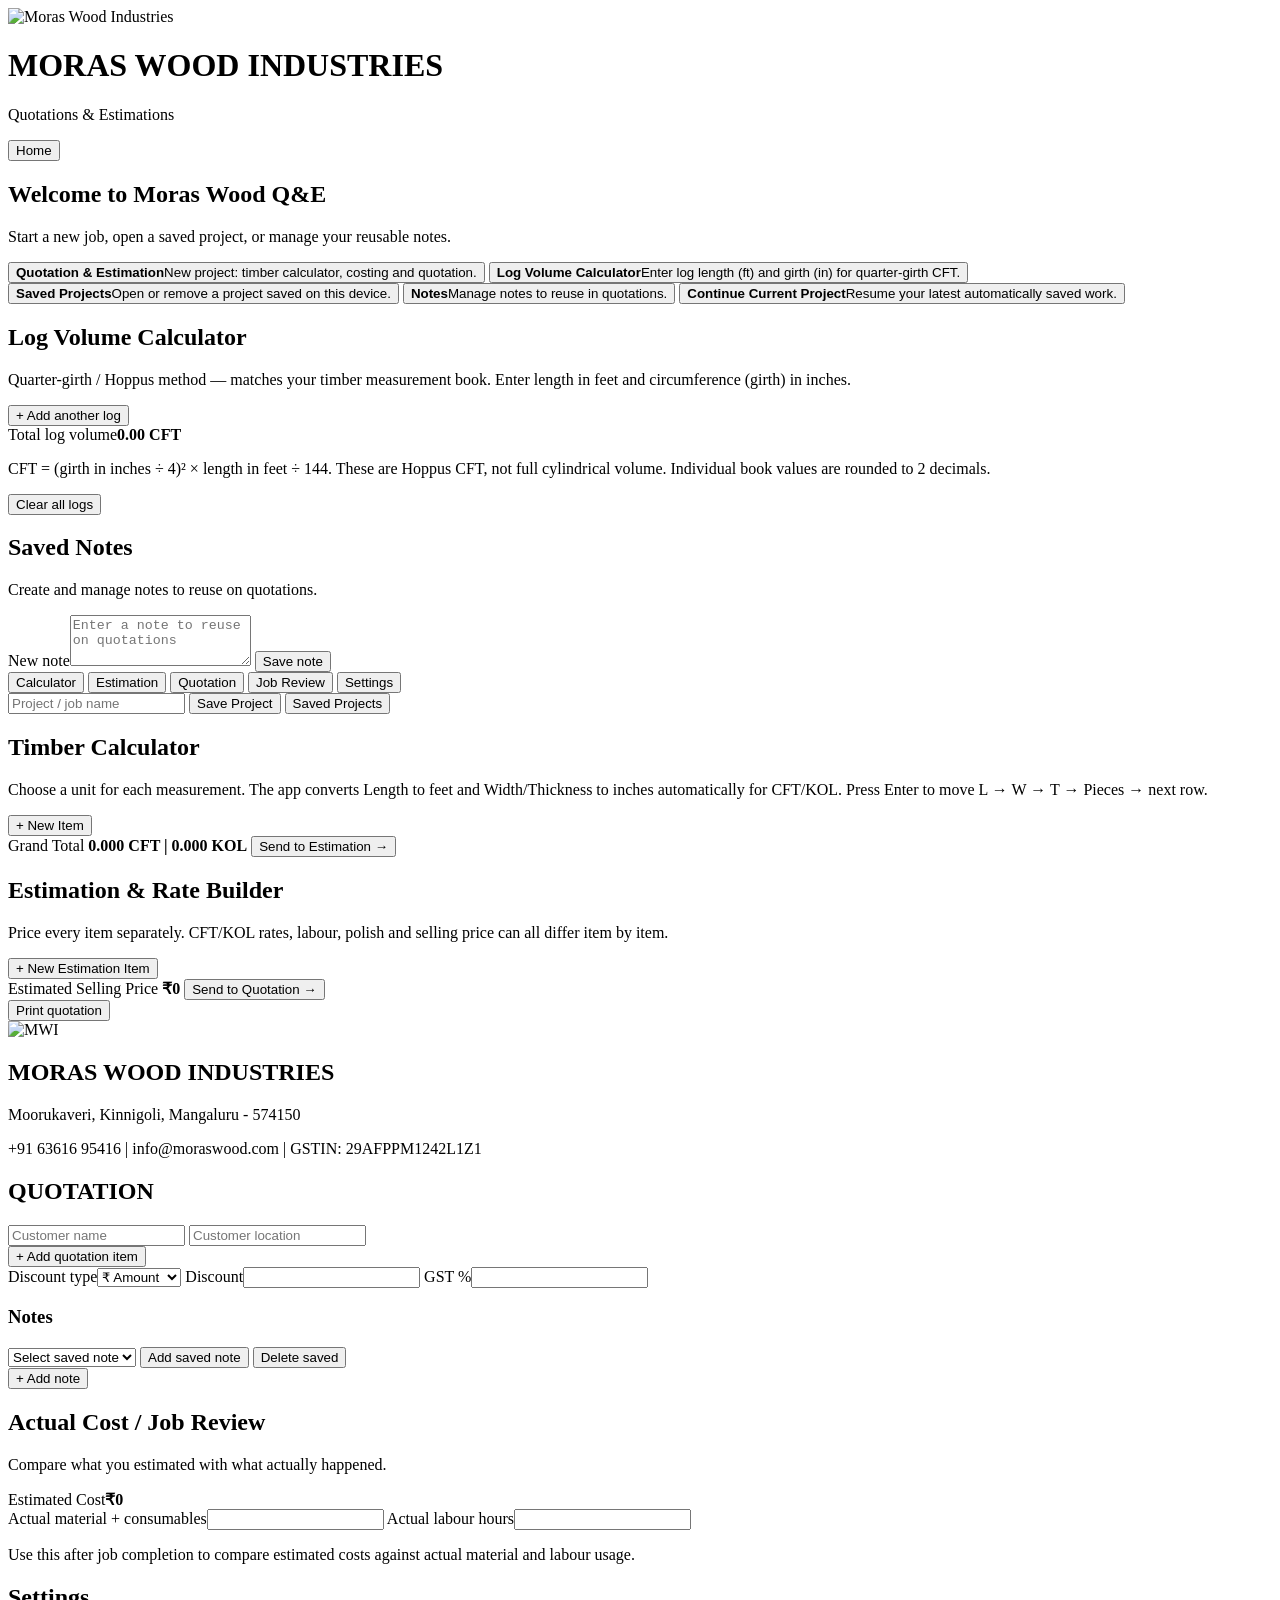
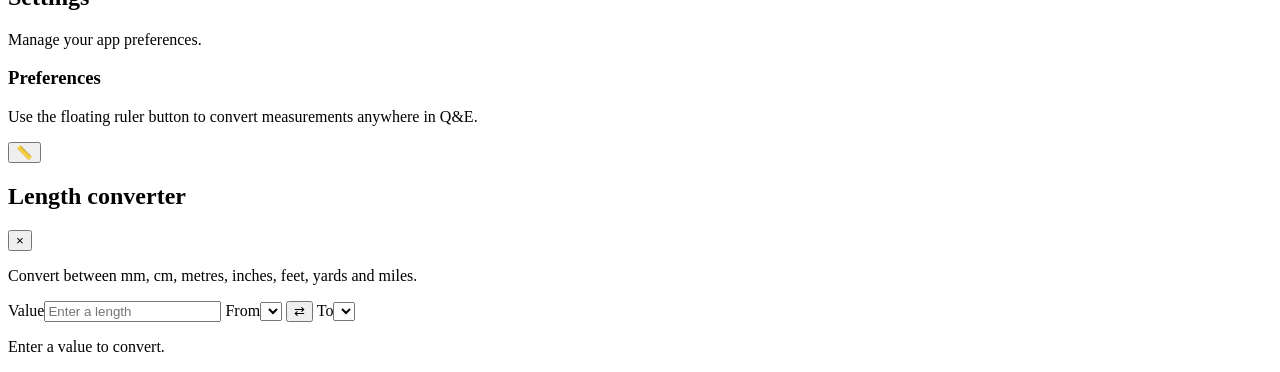
==== app/src/main/assets/index.html @ 9ecc1ff9 "Add log calculator as separate Q&E home mode" ====
<!doctype html>
<html lang="en">
<head>
  <meta charset="UTF-8" />
  <meta name="viewport" content="width=device-width, initial-scale=1.0" />
  <meta name="theme-color" content="#2f2118" />
  <title>Moras Wood - Quotations & Estimations</title>
  <link rel="manifest" href="/manifest.webmanifest" />
  <link rel="icon" href="/mwi-logo.png" />
  <link rel="stylesheet" href="/styles.css?v=10" />
</head>
<body>
  <header class="topbar no-print">
    <div class="container brand-row">
      <img src="/mwi-logo.png" alt="Moras Wood Industries" class="brand-logo" />
      <div>
        <h1>MORAS WOOD INDUSTRIES</h1>
        <p>Quotations & Estimations</p>
      </div>
      <button id="goHome" class="secondary home-button hidden" type="button">Home</button>
    </div>
  </header>

  <main id="homeView" class="container home-view">
    <div class="page-heading">
      <h2>Welcome to Moras Wood Q&amp;E</h2>
      <p>Start a new job, open a saved project, or manage your reusable notes.</p>
    </div>
    <div class="home-actions">
      <button id="newProjectHome" class="home-action primary" type="button"><strong>Quotation &amp; Estimation</strong><span>New project: timber calculator, costing and quotation.</span></button>
      <button id="logVolumeHome" class="home-action secondary" type="button"><strong>Log Volume Calculator</strong><span>Enter log length (ft) and girth (in) for quarter-girth CFT.</span></button>
      <button id="savedProjectsHome" class="home-action secondary" type="button"><strong>Saved Projects</strong><span>Open or remove a project saved on this device.</span></button>
      <button id="notesHome" class="home-action secondary" type="button"><strong>Notes</strong><span>Manage notes to reuse in quotations.</span></button>
      <button id="continueProjectHome" class="home-action secondary hidden" type="button"><strong>Continue Current Project</strong><span>Resume your latest automatically saved work.</span></button>
    </div>
    <div id="savedProjectsPanel" class="saved-panel hidden"></div>
  </main>

  <main id="logVolumeView" class="container log-volume-view hidden">
    <div class="page-heading"><h2>Log Volume Calculator</h2><p>Quarter-girth / Hoppus method — matches your timber measurement book. Enter length in feet and circumference (girth) in inches.</p></div>
    <div class="card log-card">
      <div id="logVolumeRows"></div>
      <button id="addLogRow" class="secondary" type="button">+ Add another log</button>
      <div class="log-grand"><span>Total log volume</span><strong id="logVolumeTotal">0.00 CFT</strong></div>
      <p class="muted log-hint">CFT = (girth in inches ÷ 4)² × length in feet ÷ 144. These are Hoppus CFT, not full cylindrical volume. Individual book values are rounded to 2 decimals.</p>
      <button id="clearLogRows" class="secondary" type="button">Clear all logs</button>
    </div>
  </main>

  <main id="notesView" class="container notes-view hidden">
    <div class="page-heading">
      <h2>Saved Notes</h2>
      <p>Create and manage notes to reuse on quotations.</p>
    </div>
    <div class="card notes-manager">
      <label class="field">New note<textarea id="newSavedNote" class="input" rows="3" placeholder="Enter a note to reuse on quotations"></textarea></label>
      <button id="createSavedNote" class="primary" type="button">Save note</button>
      <span id="notesManagerStatus" class="status" role="status" aria-live="polite"></span>
      <div id="savedNotesList" class="saved-notes-list"></div>
    </div>
  </main>

  <div id="workspaceView" class="workspace-view hidden">
  <nav class="tabs no-print" aria-label="Main navigation">
    <div class="container tab-row">
      <button class="tab active" data-tab="calculator">Calculator</button>
      <button class="tab" data-tab="estimation">Estimation</button>
      <button class="tab" data-tab="quotation">Quotation</button>
      <button class="tab" data-tab="review">Job Review</button>
      <button class="tab" data-tab="settings">Settings</button>
    </div>
  </nav>

  <section class="project-toolbar no-print">
    <div class="container project-row">
      <input id="projectName" class="input project-name" placeholder="Project / job name" />
      <button id="saveProject" class="primary">Save Project</button>
      <button id="showProjects" class="secondary">Saved Projects</button>
      <span id="projectStatus" class="status"></span>
    </div>
  </section>

  <main class="container main-content">
    <section id="calculator" class="panel active-panel">
      <div class="page-heading">
        <h2>Timber Calculator</h2>
        <p>Choose a unit for each measurement. The app converts Length to feet and Width/Thickness to inches automatically for CFT/KOL. Press Enter to move L → W → T → Pieces → next row.</p>
      </div>
      <div id="calculatorItems"></div>
      <button id="newCalcItem" class="secondary">+ New Item</button>
      <div class="grand-bar">
        <span>Grand Total</span>
        <strong id="calcGrand">0.000 CFT | 0.000 KOL</strong>
        <button id="sendToEstimation" class="primary">Send to Estimation →</button>
      </div>
    </section>

    <section id="estimation" class="panel">
      <div class="page-heading">
        <h2>Estimation & Rate Builder</h2>
        <p>Price every item separately. CFT/KOL rates, labour, polish and selling price can all differ item by item.</p>
      </div>
      <div id="estimationItems"></div>
      <button id="newEstimateItem" class="secondary">+ New Estimation Item</button>
      <div class="grand-bar">
        <span>Estimated Selling Price</span>
        <strong id="estimateGrand">₹0</strong>
        <button id="sendToQuotation" class="primary">Send to Quotation →</button>
      </div>
    </section>

    <section id="quotation" class="panel">
      <div class="quote-actions no-print">
        <button id="printQuotation" class="primary">Print quotation</button>
      </div>
      <div class="quotation-editor paper screen-quotation">
        <div class="quote-editor-head">
          <img src="/mwi-logo.png" alt="MWI" />
          <div><h2>MORAS WOOD INDUSTRIES</h2><p>Moorukaveri, Kinnigoli, Mangaluru - 574150</p><p>+91 63616 95416 | info@moraswood.com | GSTIN: 29AFPPM1242L1Z1</p></div>
        </div>
        <div class="quote-title-line"><h2>QUOTATION</h2><span id="quoteDateScreen"></span></div>
        <div class="customer-grid">
          <input id="customerName" class="input" placeholder="Customer name" />
          <input id="customerLocation" class="input" placeholder="Customer location" />
        </div>
        <div id="quotationItems" class="quote-items"></div>
        <button id="addQuoteItem" class="secondary no-print">+ Add quotation item</button>

        <div class="quote-controls no-print">
          <label>Discount type<select id="discountType" class="input"><option value="amount">₹ Amount</option><option value="percent">Percent %</option></select></label>
          <label>Discount<input id="discountValue" type="number" min="0" step="any" class="input" /></label>
          <label>GST %<input id="gstPercent" type="number" min="0" step="any" class="input" /></label>
        </div>
        <div id="quoteTotalsScreen" class="totals-box"></div>

        <section class="notes-editor">
          <h3>Notes</h3>
          <div class="saved-notes-tools no-print">
            <select id="savedNoteSelect" class="input"><option value="">Select saved note</option></select>
            <button id="addSavedNote" class="secondary">Add saved note</button>
            <button id="deleteSavedNote" class="secondary">Delete saved</button>
          </div>
          <div id="notesList"></div>
          <div class="note-footer-actions no-print"><button id="addNote" class="secondary">+ Add note</button><span id="noteStatus" class="status"></span></div>
        </section>
      </div>

      <section id="printSheet" class="print-sheet" aria-label="Printable quotation"></section>
    </section>

    <section id="review" class="panel">
      <div class="page-heading"><h2>Actual Cost / Job Review</h2><p>Compare what you estimated with what actually happened.</p></div>
      <div class="card">
        <div class="review-grid">
          <div class="metric"><span>Estimated Cost</span><strong id="reviewEstimated">₹0</strong></div>
          <label>Actual material + consumables<input id="actualMaterials" type="number" min="0" step="any" class="input" /></label>
          <label>Actual labour hours<input id="actualLabourHours" type="number" min="0" step="any" class="input" /></label>
        </div>
        <p class="muted">Use this after job completion to compare estimated costs against actual material and labour usage.</p>
      </div>
    </section>

    <section id="settings" class="panel">
      <div class="page-heading">
        <h2>Settings</h2>
        <p>Manage your app preferences.</p>
      </div>
      <section class="card settings-card">
        <h3>Preferences</h3>
        <p class="muted">Use the floating ruler button to convert measurements anywhere in Q&E.</p>
      </section>
    </section>
  </main>
  </div>

  <button id="floatingConverterButton" class="floating-converter-button no-print" type="button" aria-label="Open length converter" aria-controls="floatingConverterPanel" aria-expanded="false" title="Convert measurements">📏</button>
  <div id="floatingConverterPanel" class="floating-converter-overlay no-print hidden" role="presentation">
    <div class="floating-converter-dialog" role="dialog" aria-modal="true" aria-labelledby="floatingConverterTitle">
      <div class="floating-converter-title"><h2 id="floatingConverterTitle">Length converter</h2><button id="closeFloatingConverter" type="button" class="secondary" aria-label="Close converter">×</button></div>
      <p class="muted">Convert between mm, cm, metres, inches, feet, yards and miles.</p>
      <section class="card settings-card floating-converter-card">
        
        
        <div class="converter-grid">
          <label class="field">Value<input id="lengthValue" class="input" type="number" step="any" inputmode="decimal" placeholder="Enter a length"></label>
          <label class="field">From<select id="lengthFrom" class="input"></select></label>
          <button id="swapLengthUnits" class="secondary swap-units" type="button" aria-label="Swap units">⇄</button>
          <label class="field">To<select id="lengthTo" class="input"></select></label>
        </div>
        <p id="lengthResult" class="length-result" aria-live="polite">Enter a value to convert.</p>
      </section>

    </div>
  </div>
  <datalist id="unitOptions">
    <option value="Set"></option><option value="Piece"></option><option value="Nos"></option><option value="Lumpsum"></option><option value="Sq.ft"></option><option value="Rft"></option><option value="Job"></option>
  </datalist>

  <script src="/app.js?v=10" defer></script>
  <script src="/log-volume.js?v=1" defer></script>
</body>
</html>
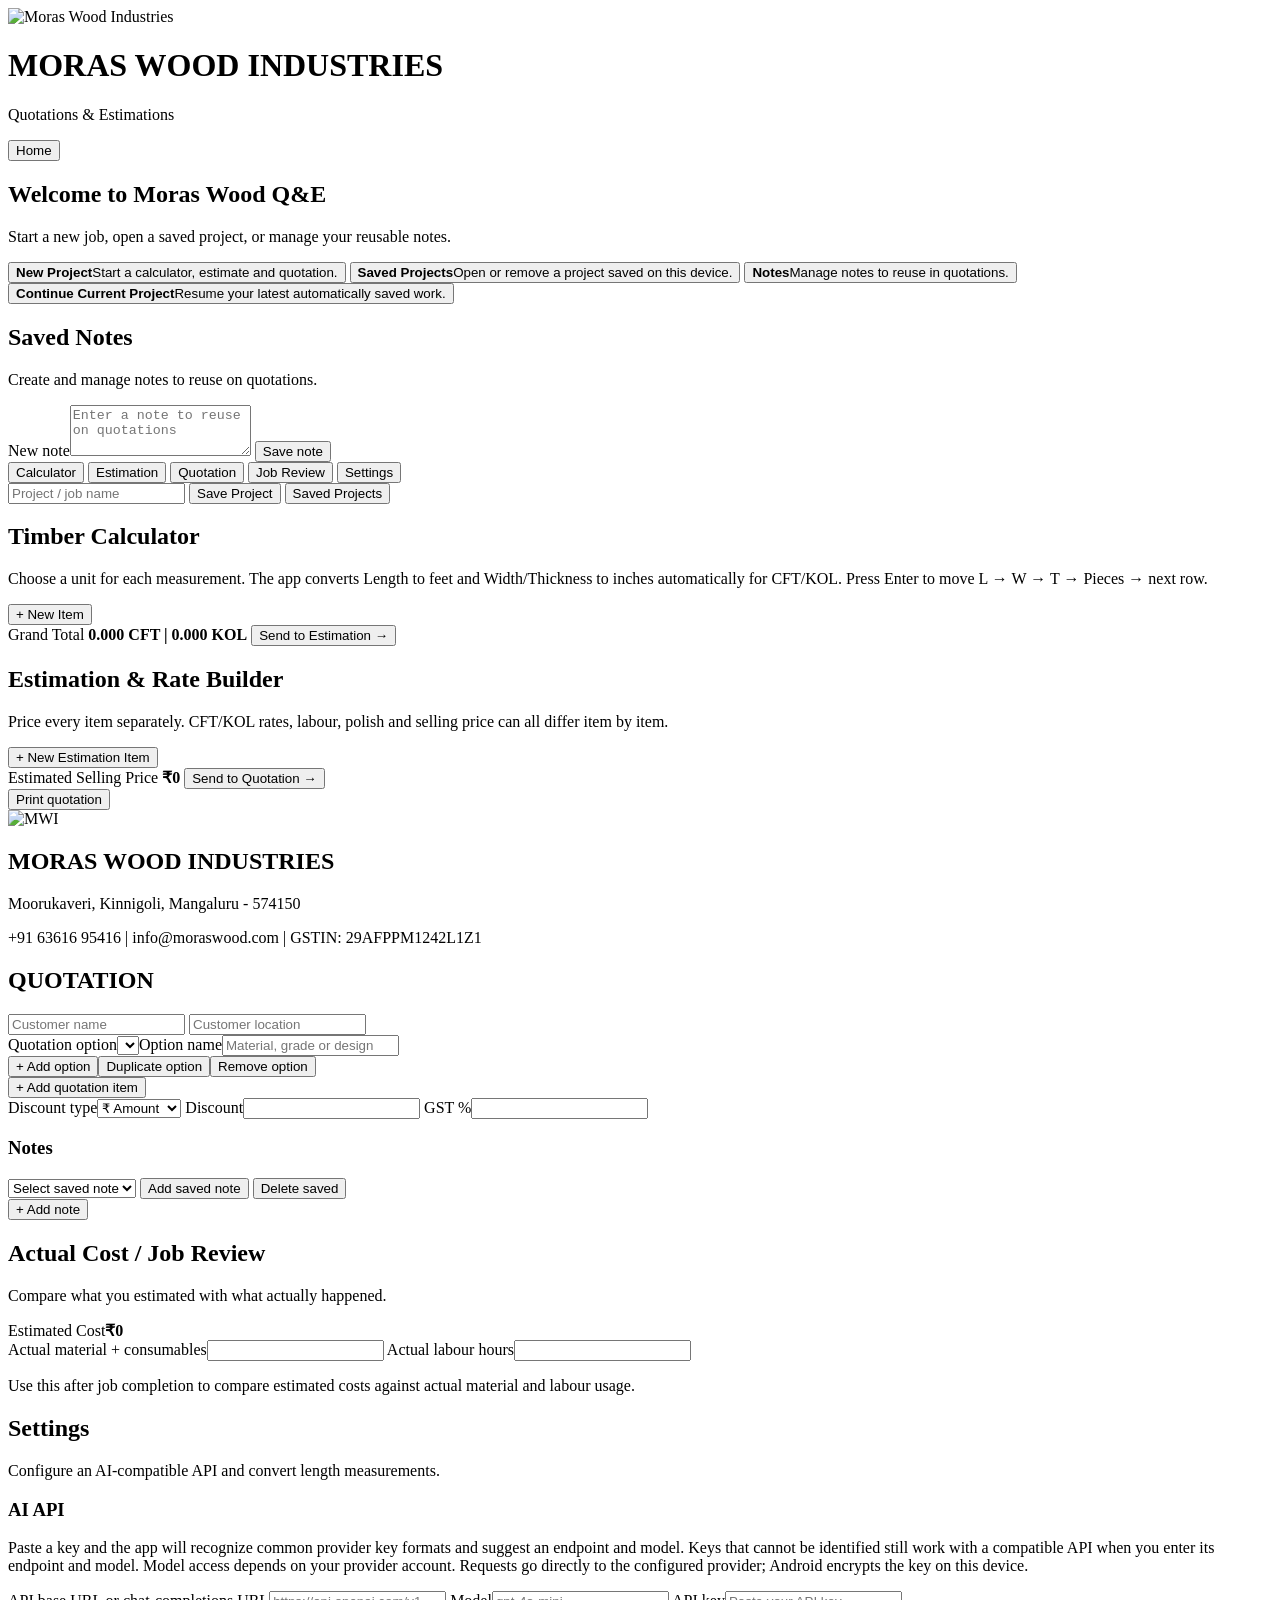
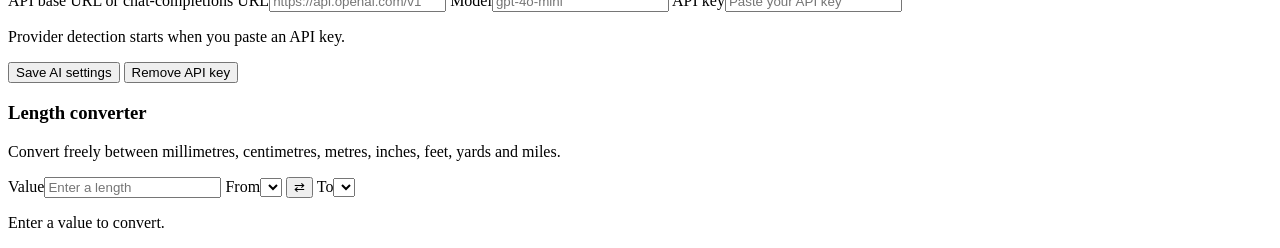
==== commit eb19dbaa: "Add per-row timber pricing, quotation options, and immutable revisions" ====
--- a/app/src/main/assets/index.html
+++ b/app/src/main/assets/index.html
@@ -27,24 +27,12 @@
       <p>Start a new job, open a saved project, or manage your reusable notes.</p>
     </div>
     <div class="home-actions">
-      <button id="newProjectHome" class="home-action primary" type="button"><strong>Quotation &amp; Estimation</strong><span>New project: timber calculator, costing and quotation.</span></button>
-      <button id="logVolumeHome" class="home-action secondary" type="button"><strong>Log Volume Calculator</strong><span>Enter log length (ft) and girth (in) for quarter-girth CFT.</span></button>
+      <button id="newProjectHome" class="home-action primary" type="button"><strong>New Project</strong><span>Start a calculator, estimate and quotation.</span></button>
       <button id="savedProjectsHome" class="home-action secondary" type="button"><strong>Saved Projects</strong><span>Open or remove a project saved on this device.</span></button>
       <button id="notesHome" class="home-action secondary" type="button"><strong>Notes</strong><span>Manage notes to reuse in quotations.</span></button>
       <button id="continueProjectHome" class="home-action secondary hidden" type="button"><strong>Continue Current Project</strong><span>Resume your latest automatically saved work.</span></button>
     </div>
     <div id="savedProjectsPanel" class="saved-panel hidden"></div>
-  </main>
-
-  <main id="logVolumeView" class="container log-volume-view hidden">
-    <div class="page-heading"><h2>Log Volume Calculator</h2><p>Quarter-girth / Hoppus method — matches your timber measurement book. Enter length in feet and circumference (girth) in inches.</p></div>
-    <div class="card log-card">
-      <div id="logVolumeRows"></div>
-      <button id="addLogRow" class="secondary" type="button">+ Add another log</button>
-      <div class="log-grand"><span>Total log volume</span><strong id="logVolumeTotal">0.00 CFT</strong></div>
-      <p class="muted log-hint">CFT = (girth in inches ÷ 4)² × length in feet ÷ 144. These are Hoppus CFT, not full cylindrical volume. Individual book values are rounded to 2 decimals.</p>
-      <button id="clearLogRows" class="secondary" type="button">Clear all logs</button>
-    </div>
   </main>
 
   <main id="notesView" class="container notes-view hidden">
@@ -123,7 +111,7 @@
           <input id="customerName" class="input" placeholder="Customer name" />
           <input id="customerLocation" class="input" placeholder="Customer location" />
         </div>
-        <div id="quotationItems" class="quote-items"></div>
+        <div class="quote-option-editor no-print"><label class="field">Quotation option<select class="input" id="quoteOptionsSelect"></select></label><label class="field">Option name<input class="input" id="quoteOptionName" placeholder="Material, grade or design"></label><div class="quote-option-buttons"><button class="secondary" id="addQuoteOption" type="button">+ Add option</button><button class="secondary" id="duplicateQuoteOption" type="button">Duplicate option</button><button class="danger" id="removeQuoteOption" type="button">Remove option</button></div></div><div id="quotationItems" class="quote-items"></div>
         <button id="addQuoteItem" class="secondary no-print">+ Add quotation item</button>
 
         <div class="quote-controls no-print">
@@ -163,24 +151,24 @@
     <section id="settings" class="panel">
       <div class="page-heading">
         <h2>Settings</h2>
-        <p>Manage your app preferences.</p>
+        <p>Configure an AI-compatible API and convert length measurements.</p>
       </div>
       <section class="card settings-card">
-        <h3>Preferences</h3>
-        <p class="muted">Use the floating ruler button to convert measurements anywhere in Q&E.</p>
+        <h3>AI API</h3>
+        <p class="muted">Paste a key and the app will recognize common provider key formats and suggest an endpoint and model. Keys that cannot be identified still work with a compatible API when you enter its endpoint and model. Model access depends on your provider account. Requests go directly to the configured provider; Android encrypts the key on this device.</p>
+        <label class="field">API base URL or chat-completions URL<input id="aiEndpoint" class="input" type="url" inputmode="url" placeholder="https://api.openai.com/v1" autocomplete="url"></label>
+        <label class="field">Model<input id="aiModel" class="input" placeholder="gpt-4o-mini"></label>
+        <label class="field">API key<input id="aiApiKey" class="input" type="password" autocomplete="off" placeholder="Paste your API key"></label>
+        <p id="aiDetectionStatus" class="muted" aria-live="polite">Provider detection starts when you paste an API key.</p>
+        <div class="settings-actions">
+          <button id="saveAiSettings" class="primary" type="button">Save AI settings</button>
+          <button id="removeAiKey" class="secondary" type="button">Remove API key</button>
+          <span id="aiSettingsStatus" class="status" role="status" aria-live="polite"></span>
+        </div>
       </section>
-    </section>
-  </main>
-  </div>
-
-  <button id="floatingConverterButton" class="floating-converter-button no-print" type="button" aria-label="Open length converter" aria-controls="floatingConverterPanel" aria-expanded="false" title="Convert measurements">📏</button>
-  <div id="floatingConverterPanel" class="floating-converter-overlay no-print hidden" role="presentation">
-    <div class="floating-converter-dialog" role="dialog" aria-modal="true" aria-labelledby="floatingConverterTitle">
-      <div class="floating-converter-title"><h2 id="floatingConverterTitle">Length converter</h2><button id="closeFloatingConverter" type="button" class="secondary" aria-label="Close converter">×</button></div>
-      <p class="muted">Convert between mm, cm, metres, inches, feet, yards and miles.</p>
-      <section class="card settings-card floating-converter-card">
-        
-        
+      <section class="card settings-card">
+        <h3>Length converter</h3>
+        <p class="muted">Convert freely between millimetres, centimetres, metres, inches, feet, yards and miles.</p>
         <div class="converter-grid">
           <label class="field">Value<input id="lengthValue" class="input" type="number" step="any" inputmode="decimal" placeholder="Enter a length"></label>
           <label class="field">From<select id="lengthFrom" class="input"></select></label>
@@ -189,14 +177,14 @@
         </div>
         <p id="lengthResult" class="length-result" aria-live="polite">Enter a value to convert.</p>
       </section>
+    </section>
+  </main>
+  </div>
 
-    </div>
-  </div>
   <datalist id="unitOptions">
     <option value="Set"></option><option value="Piece"></option><option value="Nos"></option><option value="Lumpsum"></option><option value="Sq.ft"></option><option value="Rft"></option><option value="Job"></option>
   </datalist>
 
   <script src="/app.js?v=10" defer></script>
-  <script src="/log-volume.js?v=1" defer></script>
 </body>
 </html>
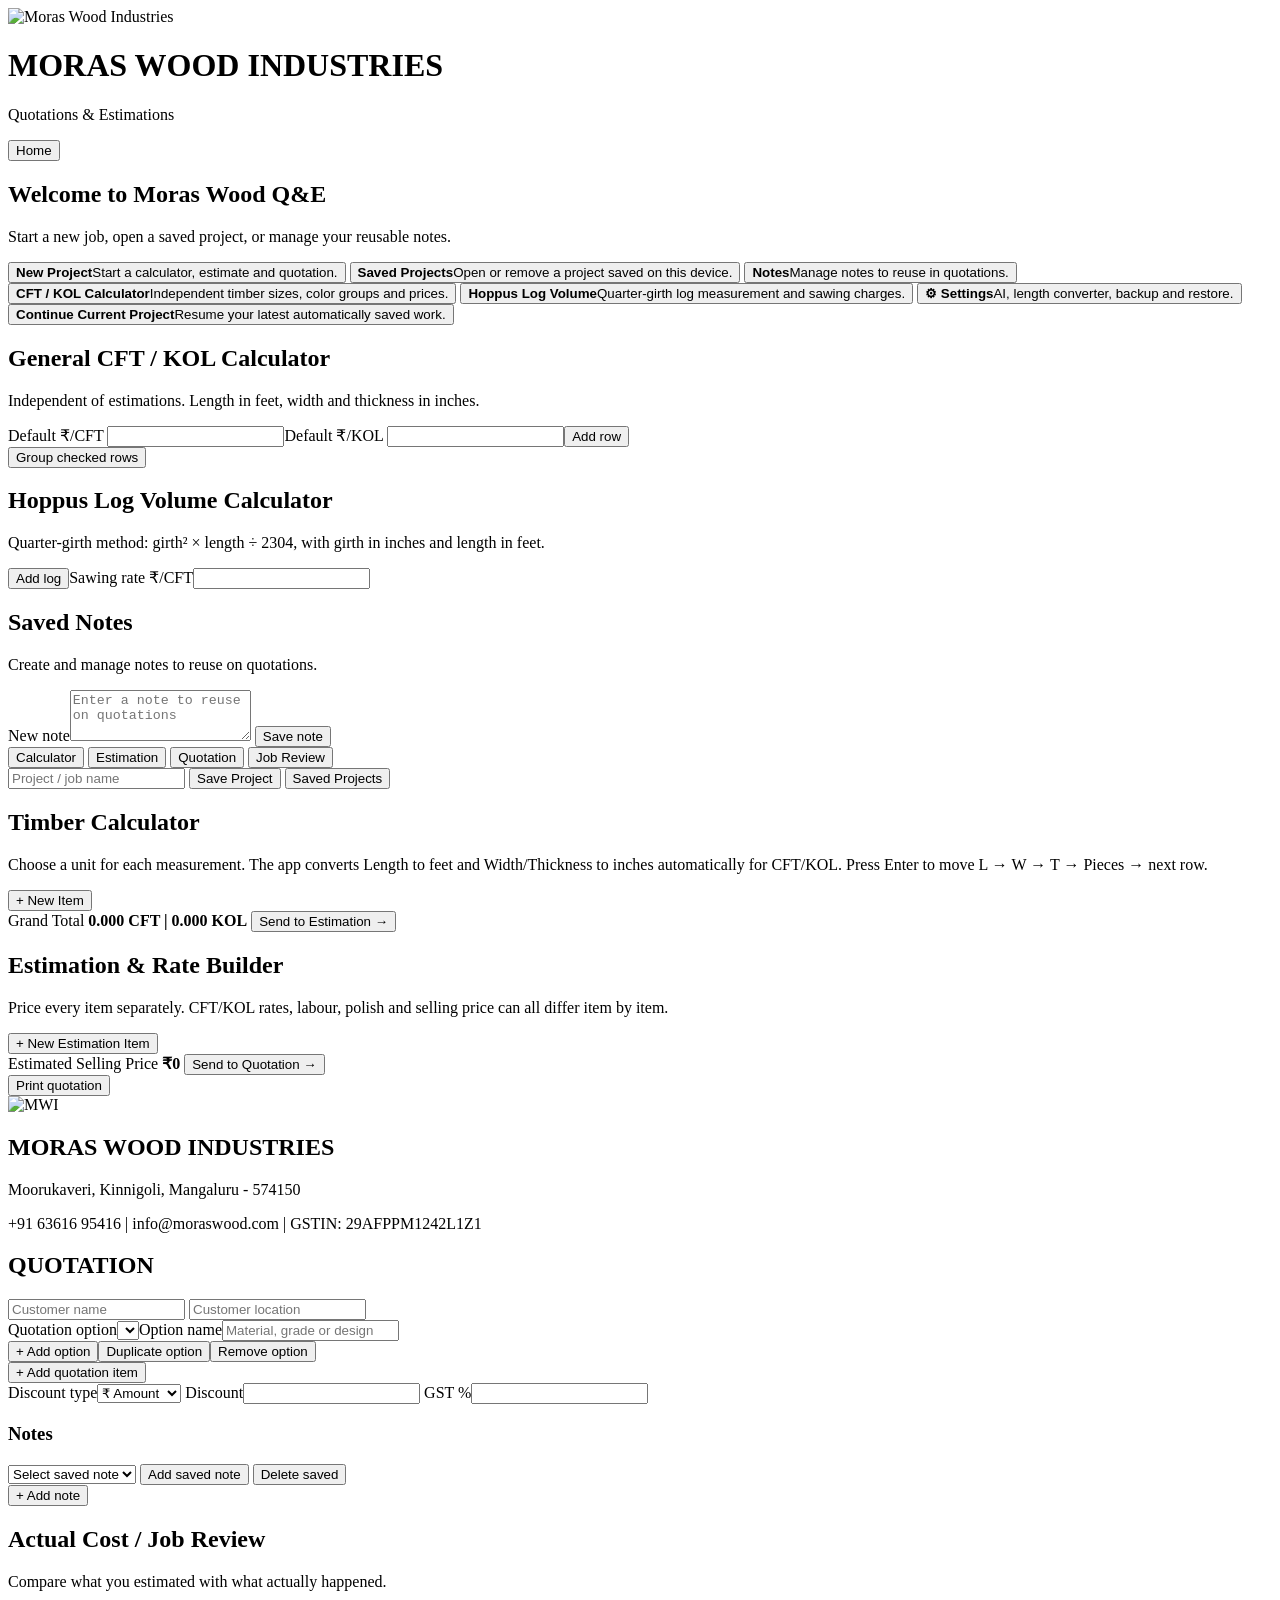
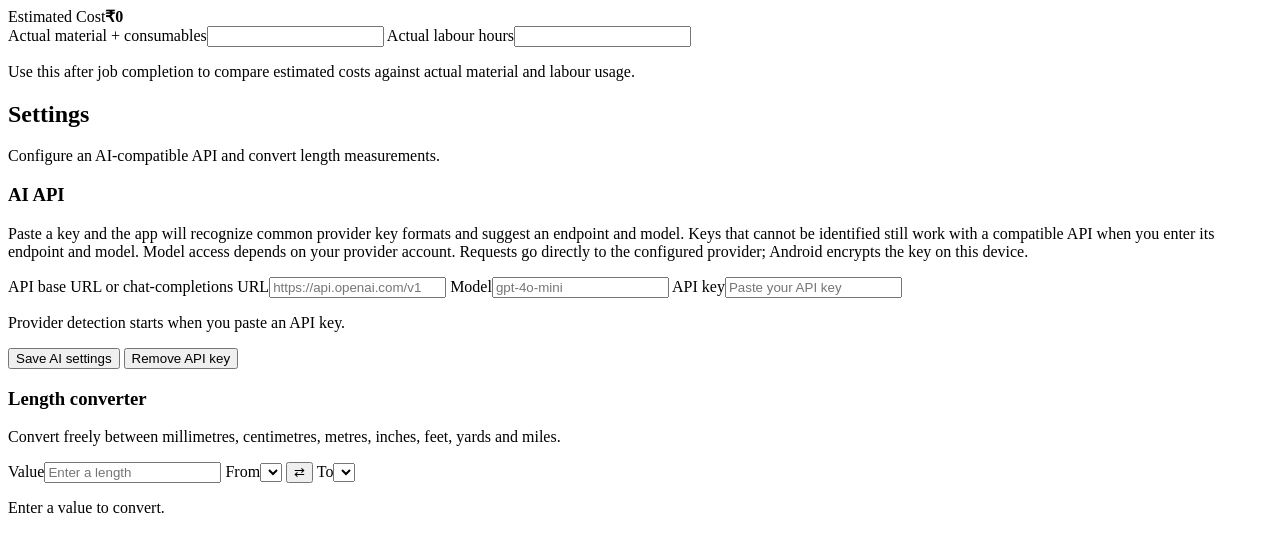
==== commit 491ecb3b: "Add independent home navigation to quick timber and Hoppus log calculators" ====
--- a/app/src/main/assets/index.html
+++ b/app/src/main/assets/index.html
@@ -30,11 +30,16 @@
       <button id="newProjectHome" class="home-action primary" type="button"><strong>New Project</strong><span>Start a calculator, estimate and quotation.</span></button>
       <button id="savedProjectsHome" class="home-action secondary" type="button"><strong>Saved Projects</strong><span>Open or remove a project saved on this device.</span></button>
       <button id="notesHome" class="home-action secondary" type="button"><strong>Notes</strong><span>Manage notes to reuse in quotations.</span></button>
+      <button id="quickCalcHome" class="home-action secondary" type="button"><strong>CFT / KOL Calculator</strong><span>Independent timber sizes, color groups and prices.</span></button>
+      <button id="hoppusHome" class="home-action secondary" type="button"><strong>Hoppus Log Volume</strong><span>Quarter-girth log measurement and sawing charges.</span></button>
+      <button id="settingsHome" class="home-action secondary" type="button"><strong>⚙ Settings</strong><span>AI, length converter, backup and restore.</span></button>
       <button id="continueProjectHome" class="home-action secondary hidden" type="button"><strong>Continue Current Project</strong><span>Resume your latest automatically saved work.</span></button>
     </div>
     <div id="savedProjectsPanel" class="saved-panel hidden"></div>
   </main>
 
+  <main id="quickView" class="container notes-view hidden"><h2>General CFT / KOL Calculator</h2><p>Independent of estimations. Length in feet, width and thickness in inches.</p><div class="card"><div class="project-row"><label>Default ₹/CFT <input class="input" id="quickCftRate" type="number" min="0"></label><label>Default ₹/KOL <input class="input" id="quickKolRate" type="number" min="0"></label><button id="quickAdd" class="secondary">Add row</button></div><div id="quickRows"></div><div id="quickGroups"></div><button id="quickMakeGroup" class="secondary">Group checked rows</button><p id="quickTotal"></p></div></main>
+  <main id="hoppusView" class="container notes-view hidden"><h2>Hoppus Log Volume Calculator</h2><p>Quarter-girth method: girth² × length ÷ 2304, with girth in inches and length in feet.</p><div class="card"><div id="hoppusRows"></div><button id="hoppusAdd" class="secondary">Add log</button><label class="field">Sawing rate ₹/CFT<input class="input" id="hoppusSawRate" type="number" min="0" step="any"></label><p id="hoppusTotal"></p></div></main>
   <main id="notesView" class="container notes-view hidden">
     <div class="page-heading">
       <h2>Saved Notes</h2>
@@ -48,6 +53,7 @@
     </div>
   </main>
 
+  <div id="settingsView" class="workspace-view hidden"></div>
   <div id="workspaceView" class="workspace-view hidden">
   <nav class="tabs no-print" aria-label="Main navigation">
     <div class="container tab-row">
@@ -55,7 +61,7 @@
       <button class="tab" data-tab="estimation">Estimation</button>
       <button class="tab" data-tab="quotation">Quotation</button>
       <button class="tab" data-tab="review">Job Review</button>
-      <button class="tab" data-tab="settings">Settings</button>
+
     </div>
   </nav>
 
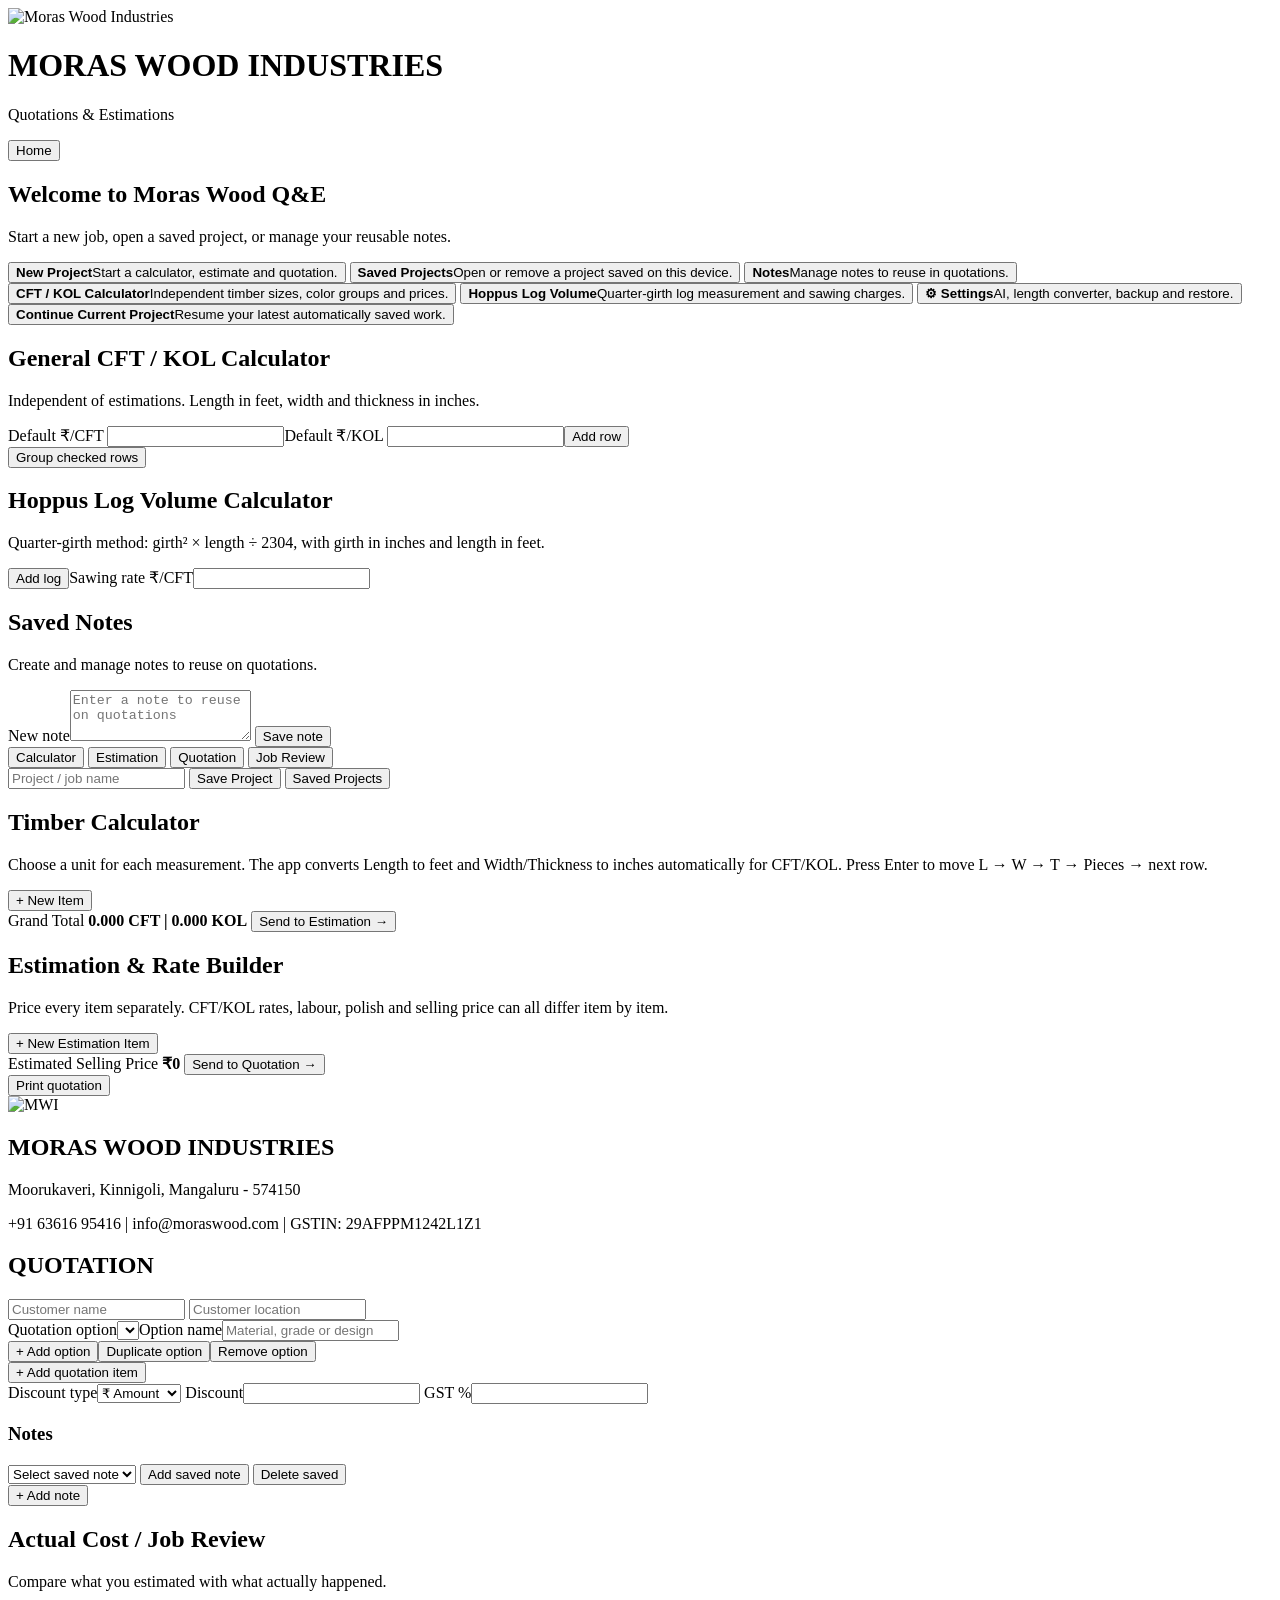
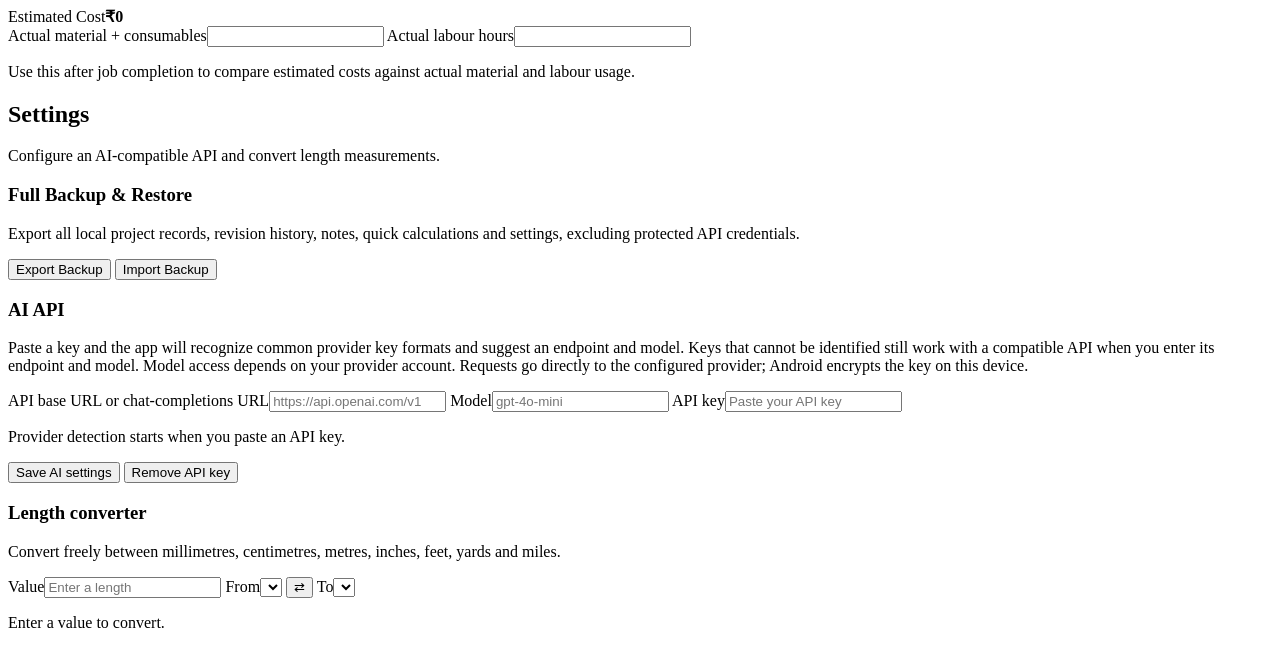
==== commit c840e856: "Add full backup and restore controls to Settings" ====
--- a/app/src/main/assets/index.html
+++ b/app/src/main/assets/index.html
@@ -159,6 +159,7 @@
         <h2>Settings</h2>
         <p>Configure an AI-compatible API and convert length measurements.</p>
       </div>
+      <section class="card settings-card"><h3>Full Backup & Restore</h3><p>Export all local project records, revision history, notes, quick calculations and settings, excluding protected API credentials.</p><button id="backupExport" class="primary">Export Backup</button> <button id="backupImport" class="secondary">Import Backup</button><input type="file" id="backupFileInput" accept=".json,application/json" hidden></section>
       <section class="card settings-card">
         <h3>AI API</h3>
         <p class="muted">Paste a key and the app will recognize common provider key formats and suggest an endpoint and model. Keys that cannot be identified still work with a compatible API when you enter its endpoint and model. Model access depends on your provider account. Requests go directly to the configured provider; Android encrypts the key on this device.</p>
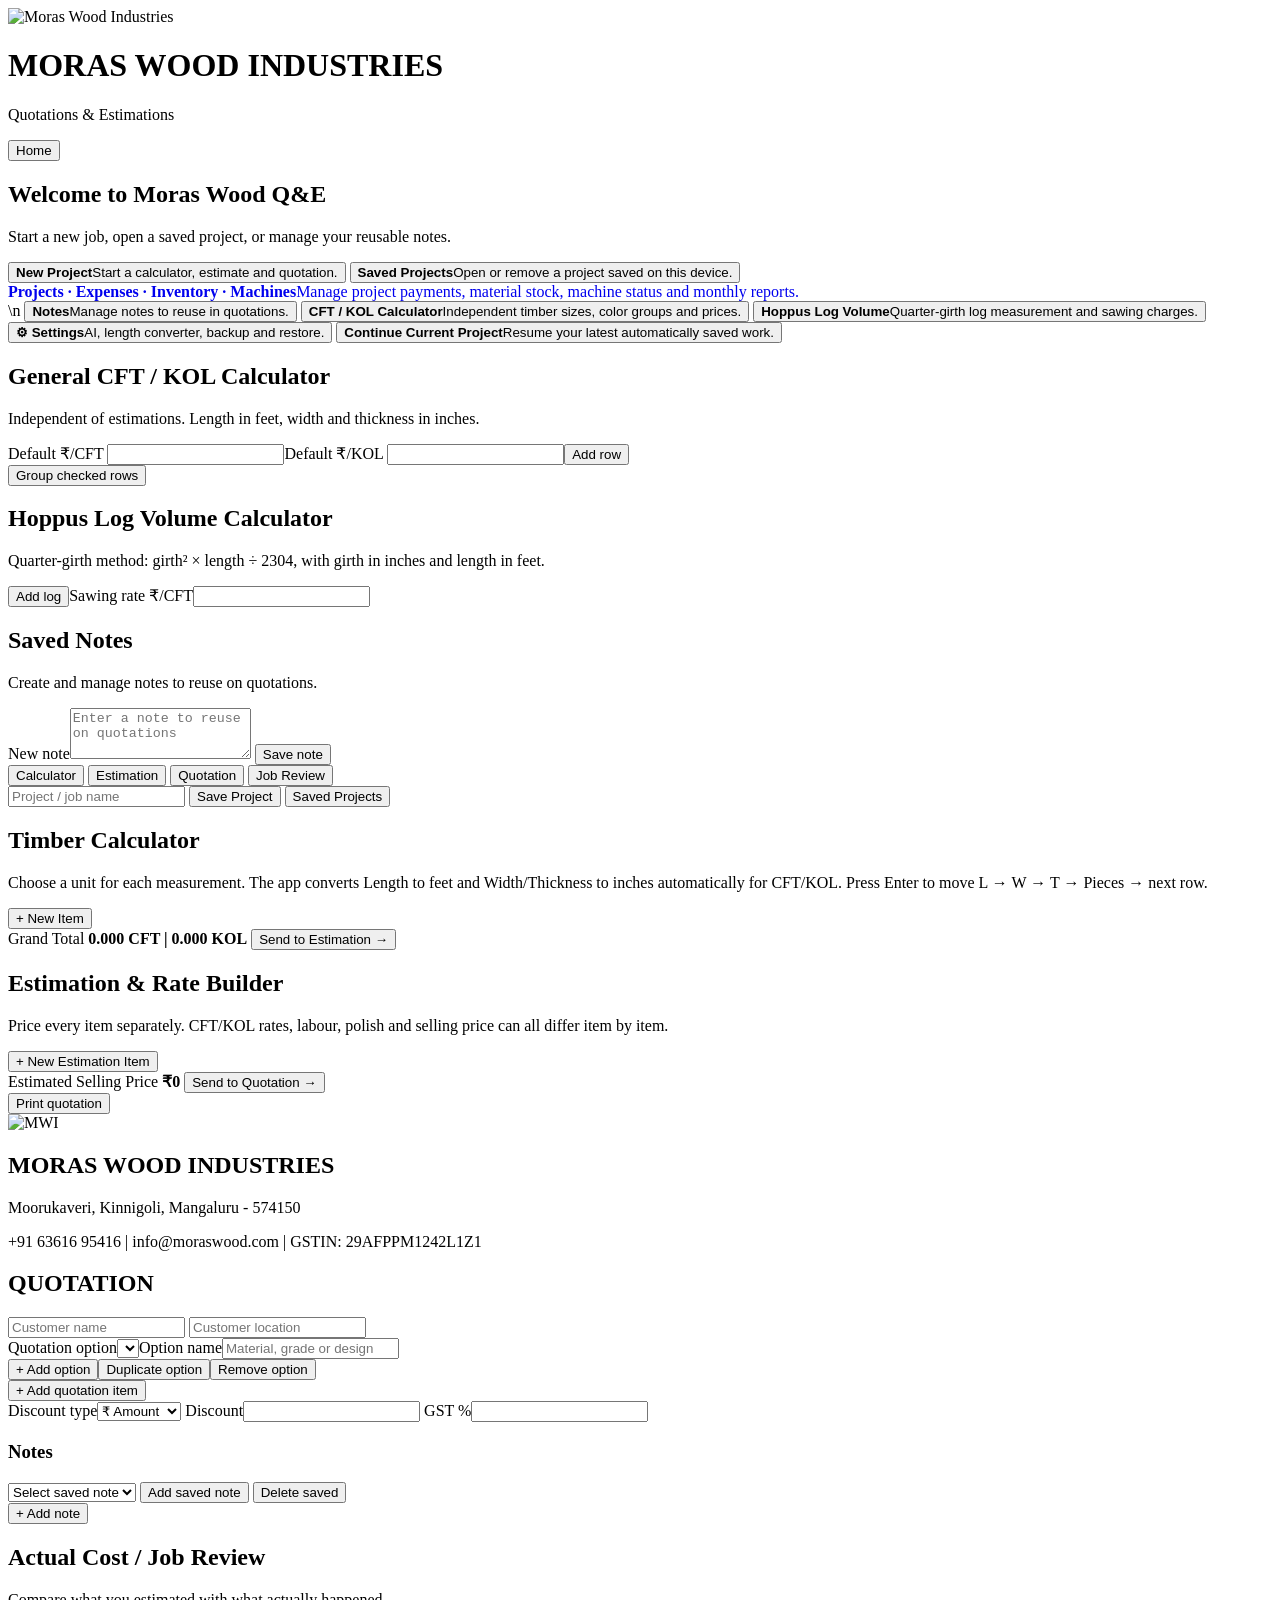
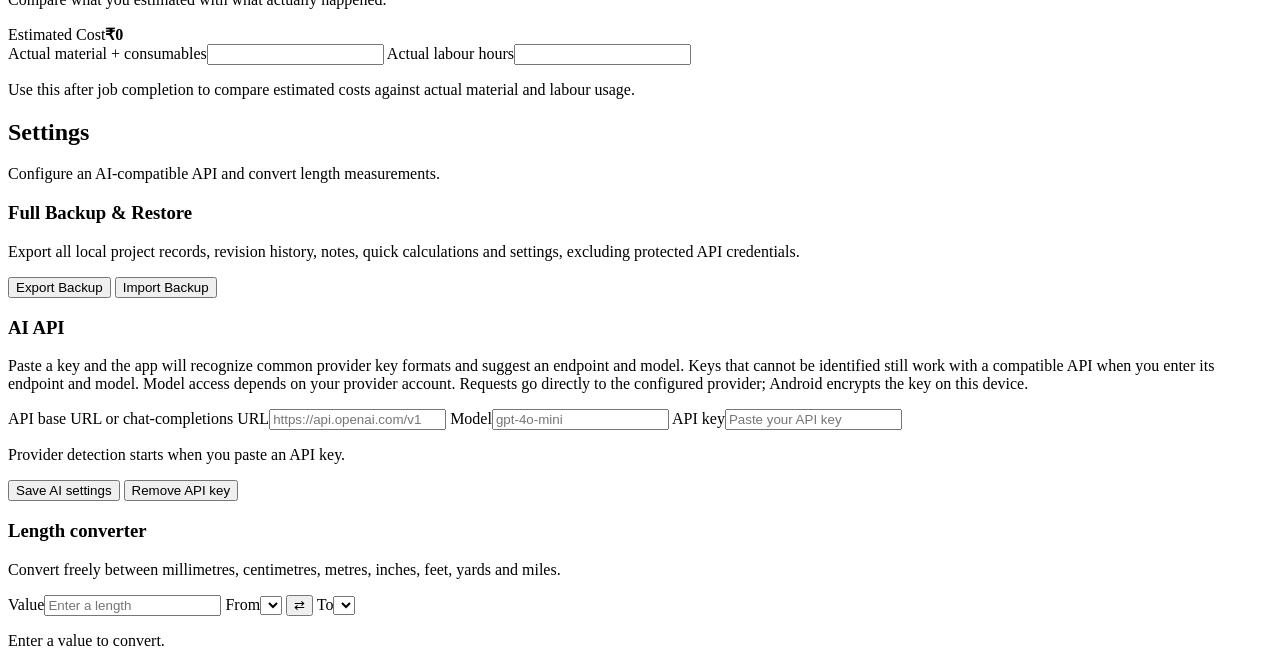
==== commit 789b0aaa: "Link operations modules from Q&E home screen" ====
--- a/app/src/main/assets/index.html
+++ b/app/src/main/assets/index.html
@@ -29,7 +29,7 @@
     <div class="home-actions">
       <button id="newProjectHome" class="home-action primary" type="button"><strong>New Project</strong><span>Start a calculator, estimate and quotation.</span></button>
       <button id="savedProjectsHome" class="home-action secondary" type="button"><strong>Saved Projects</strong><span>Open or remove a project saved on this device.</span></button>
-      <button id="notesHome" class="home-action secondary" type="button"><strong>Notes</strong><span>Manage notes to reuse in quotations.</span></button>
+      <a href="/operations.html" class="home-action secondary" style="display:block;text-decoration:none"><strong>Projects · Expenses · Inventory · Machines</strong><span>Manage project payments, material stock, machine status and monthly reports.</span></a>\n      <button id="notesHome" class="home-action secondary" type="button"><strong>Notes</strong><span>Manage notes to reuse in quotations.</span></button>
       <button id="quickCalcHome" class="home-action secondary" type="button"><strong>CFT / KOL Calculator</strong><span>Independent timber sizes, color groups and prices.</span></button>
       <button id="hoppusHome" class="home-action secondary" type="button"><strong>Hoppus Log Volume</strong><span>Quarter-girth log measurement and sawing charges.</span></button>
       <button id="settingsHome" class="home-action secondary" type="button"><strong>⚙ Settings</strong><span>AI, length converter, backup and restore.</span></button>
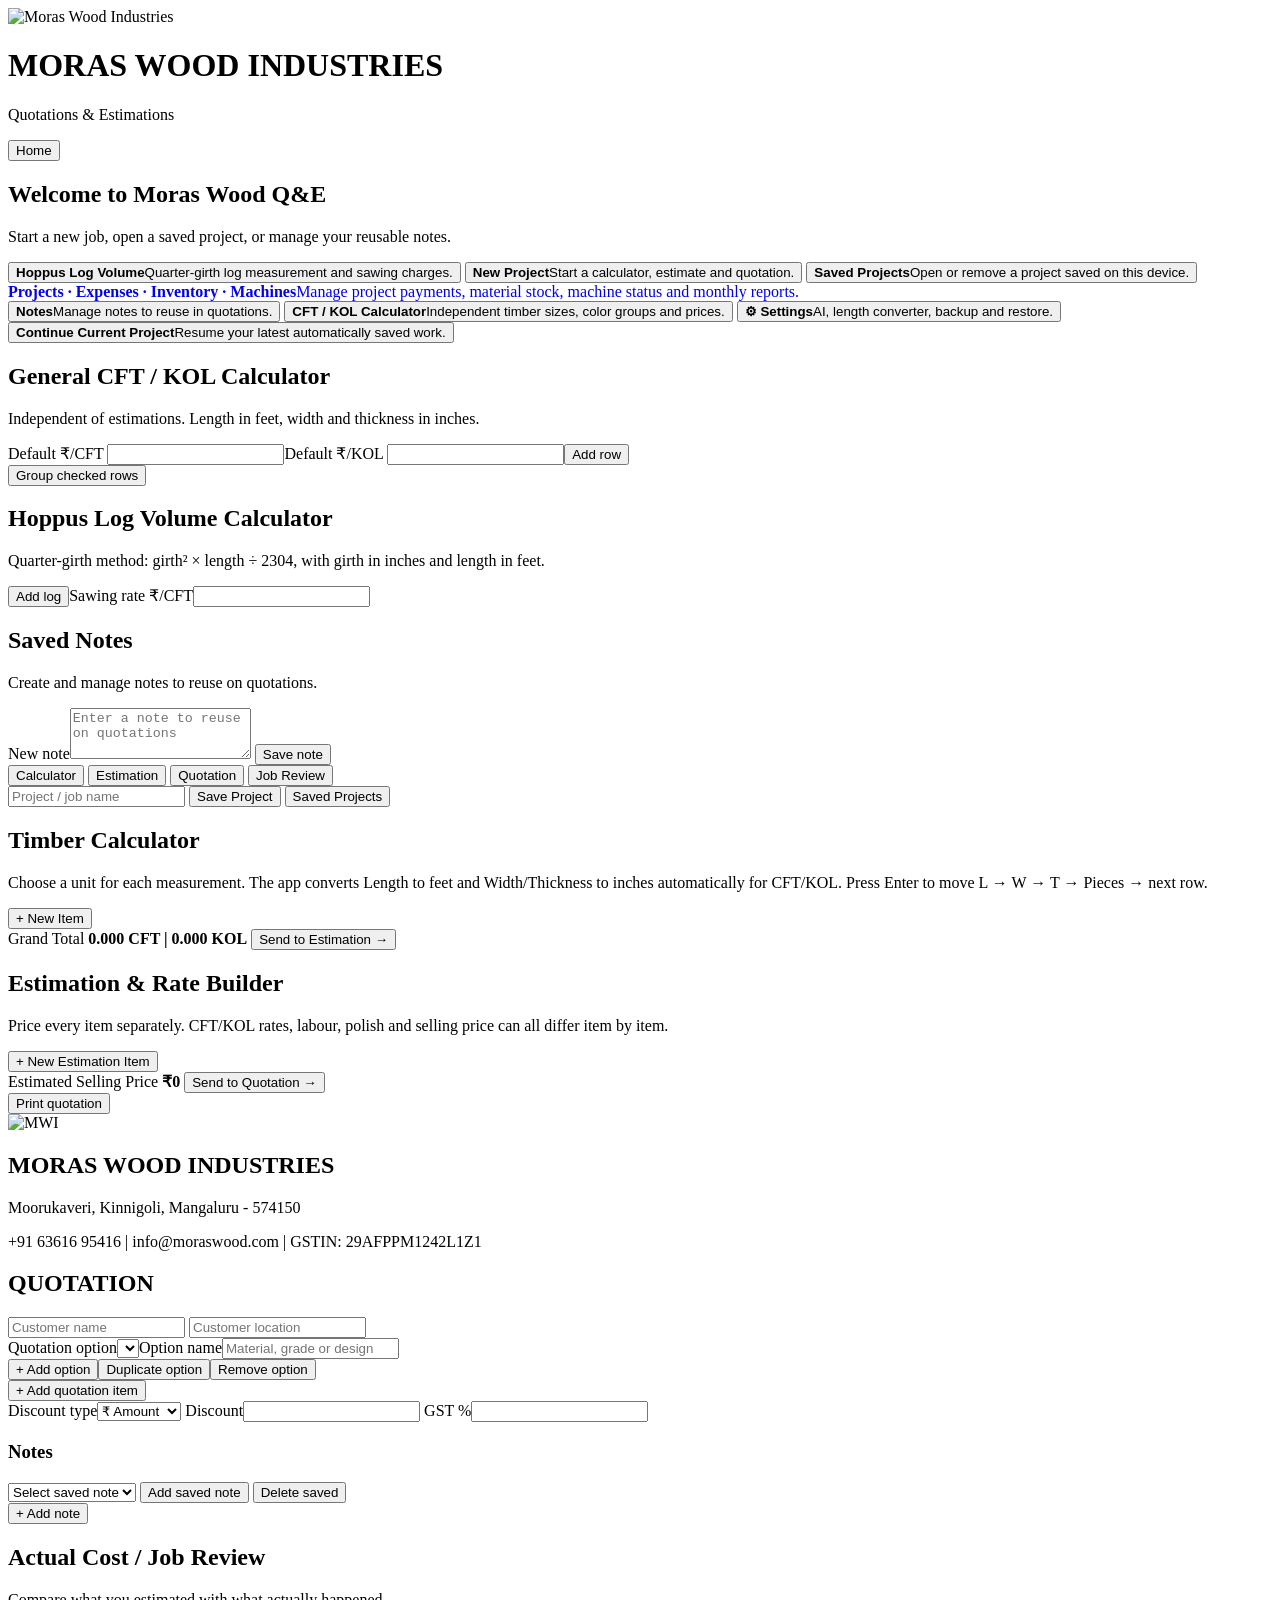
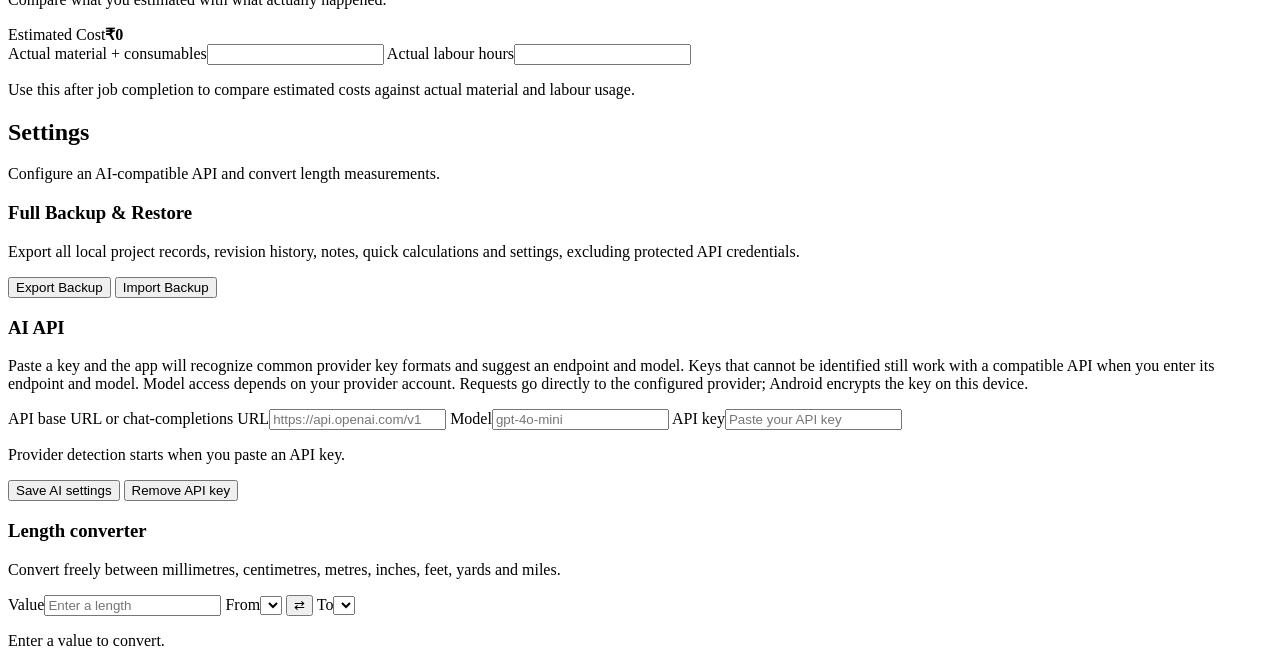
==== commit eb23471f: "Fix dashboard stray newline, Hoppus order, header and mobile layout" ====
--- a/app/src/main/assets/index.html
+++ b/app/src/main/assets/index.html
@@ -27,11 +27,13 @@
       <p>Start a new job, open a saved project, or manage your reusable notes.</p>
     </div>
     <div class="home-actions">
+      <button id="hoppusHome" class="home-action secondary" type="button"><strong>Hoppus Log Volume</strong><span>Quarter-girth log measurement and sawing charges.</span></button>
       <button id="newProjectHome" class="home-action primary" type="button"><strong>New Project</strong><span>Start a calculator, estimate and quotation.</span></button>
       <button id="savedProjectsHome" class="home-action secondary" type="button"><strong>Saved Projects</strong><span>Open or remove a project saved on this device.</span></button>
-      <a href="/operations.html" class="home-action secondary" style="display:block;text-decoration:none"><strong>Projects · Expenses · Inventory · Machines</strong><span>Manage project payments, material stock, machine status and monthly reports.</span></a>\n      <button id="notesHome" class="home-action secondary" type="button"><strong>Notes</strong><span>Manage notes to reuse in quotations.</span></button>
+      <a href="/operations.html" class="home-action secondary" style="display:block;text-decoration:none"><strong>Projects · Expenses · Inventory · Machines</strong><span>Manage project payments, material stock, machine status and monthly reports.</span></a>
+      <button id="notesHome" class="home-action secondary" type="button"><strong>Notes</strong><span>Manage notes to reuse in quotations.</span></button>
       <button id="quickCalcHome" class="home-action secondary" type="button"><strong>CFT / KOL Calculator</strong><span>Independent timber sizes, color groups and prices.</span></button>
-      <button id="hoppusHome" class="home-action secondary" type="button"><strong>Hoppus Log Volume</strong><span>Quarter-girth log measurement and sawing charges.</span></button>
+
       <button id="settingsHome" class="home-action secondary" type="button"><strong>⚙ Settings</strong><span>AI, length converter, backup and restore.</span></button>
       <button id="continueProjectHome" class="home-action secondary hidden" type="button"><strong>Continue Current Project</strong><span>Resume your latest automatically saved work.</span></button>
     </div>
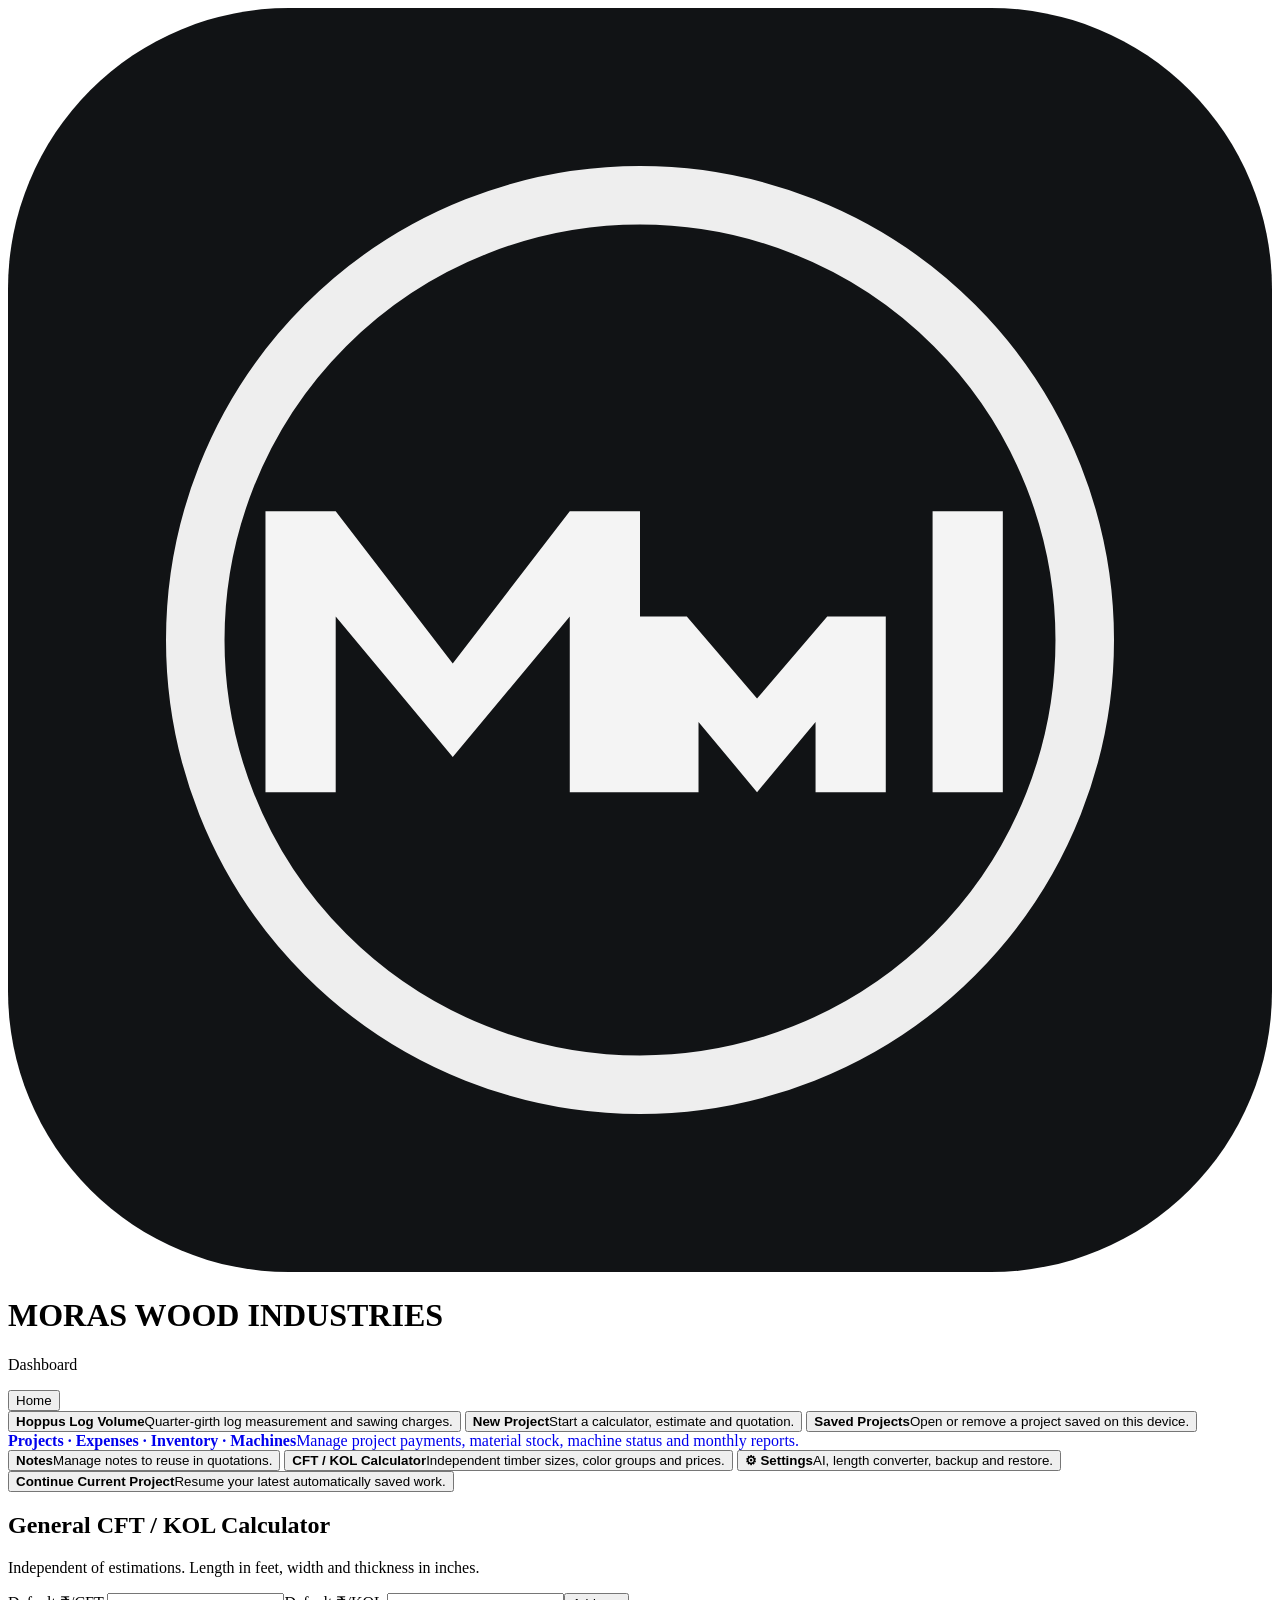
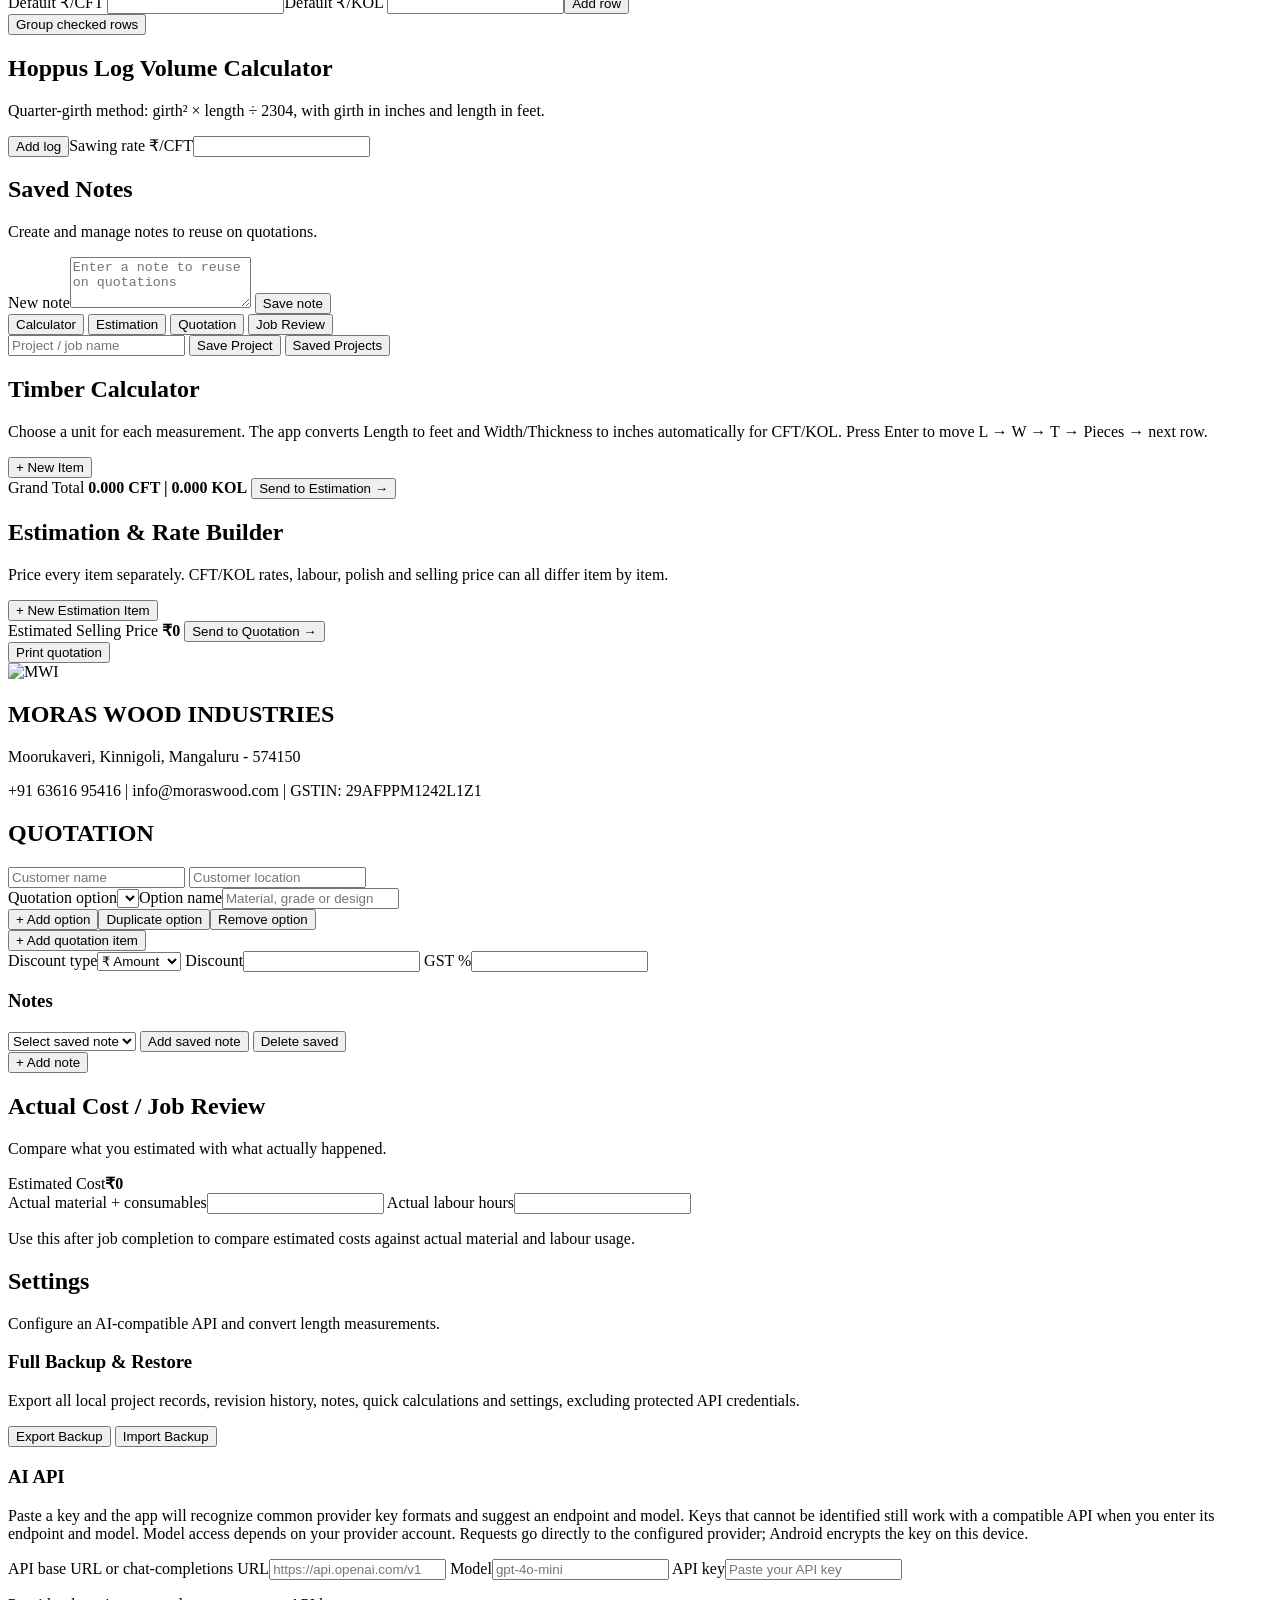
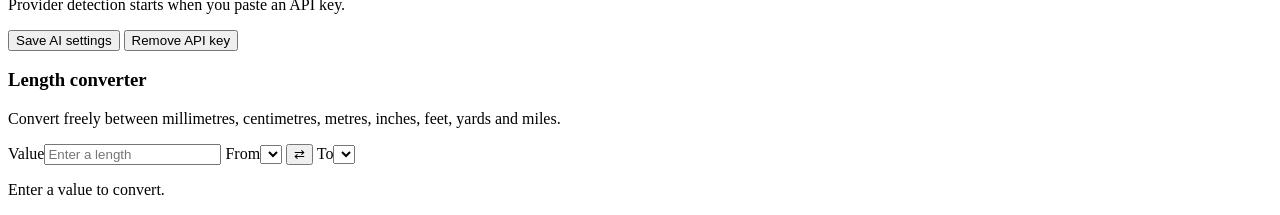
==== commit 64dbf5cd: "Use MWI monogram in persistent dashboard header and remove welcome section" ====
--- a/app/src/main/assets/index.html
+++ b/app/src/main/assets/index.html
@@ -12,21 +12,17 @@
 <body>
   <header class="topbar no-print">
     <div class="container brand-row">
-      <img src="/mwi-logo.png" alt="Moras Wood Industries" class="brand-logo" />
+      <svg class="brand-logo" viewBox="0 0 108 108" role="img" aria-label="MWI logo" xmlns="http://www.w3.org/2000/svg"><rect width="108" height="108" rx="24" fill="#111315"/><circle cx="54" cy="54" r="38" fill="none" stroke="#eeeeee" stroke-width="5"/><path d="M22 67V43h6l10 13 10-13h6v24h-6V52L38 64 28 52v15zM53 67V52h5l6 7 6-7h5v15h-6v-6l-5 6-5-6v6zM79 43h6v24h-6z" fill="#f4f4f4"/></svg>
       <div>
         <h1>MORAS WOOD INDUSTRIES</h1>
-        <p>Quotations & Estimations</p>
+        <p>Dashboard</p>
       </div>
       <button id="goHome" class="secondary home-button hidden" type="button">Home</button>
     </div>
   </header>
 
   <main id="homeView" class="container home-view">
-    <div class="page-heading">
-      <h2>Welcome to Moras Wood Q&amp;E</h2>
-      <p>Start a new job, open a saved project, or manage your reusable notes.</p>
-    </div>
-    <div class="home-actions">
+<div class="home-actions">
       <button id="hoppusHome" class="home-action secondary" type="button"><strong>Hoppus Log Volume</strong><span>Quarter-girth log measurement and sawing charges.</span></button>
       <button id="newProjectHome" class="home-action primary" type="button"><strong>New Project</strong><span>Start a calculator, estimate and quotation.</span></button>
       <button id="savedProjectsHome" class="home-action secondary" type="button"><strong>Saved Projects</strong><span>Open or remove a project saved on this device.</span></button>
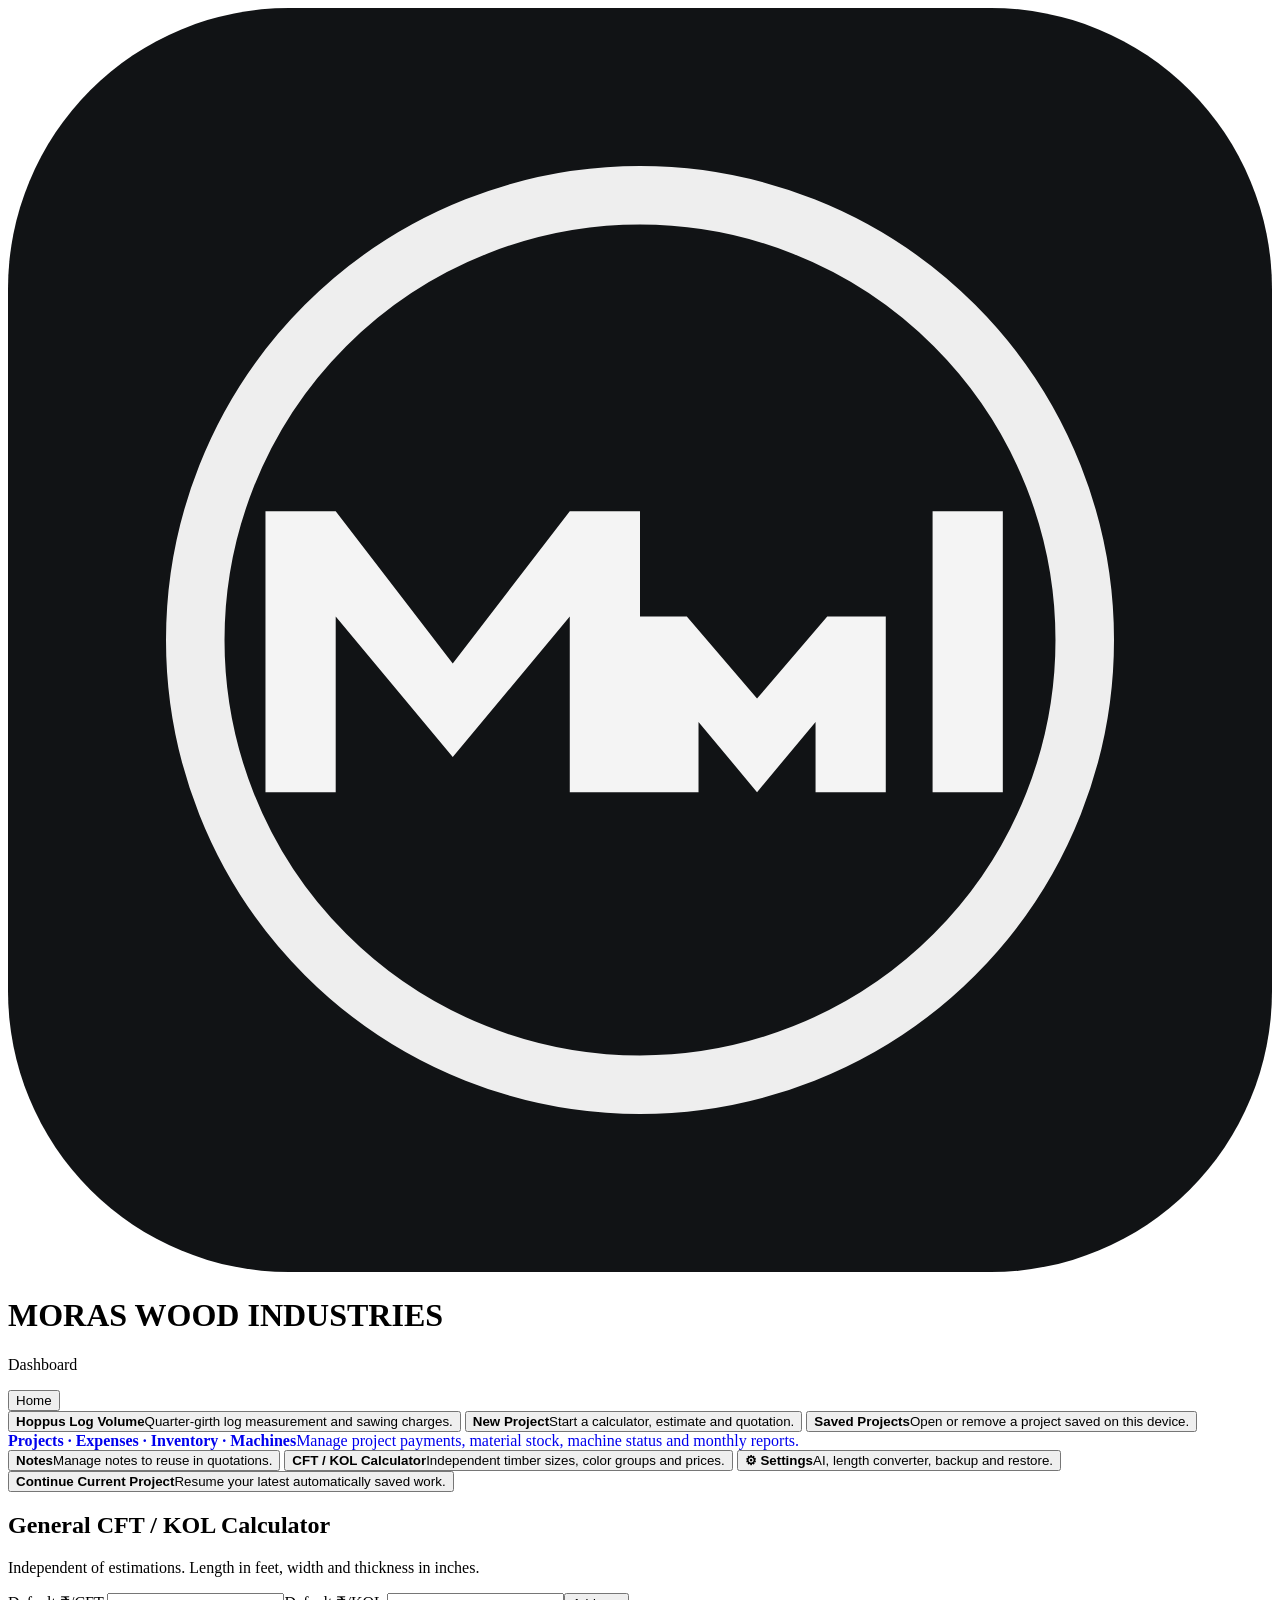
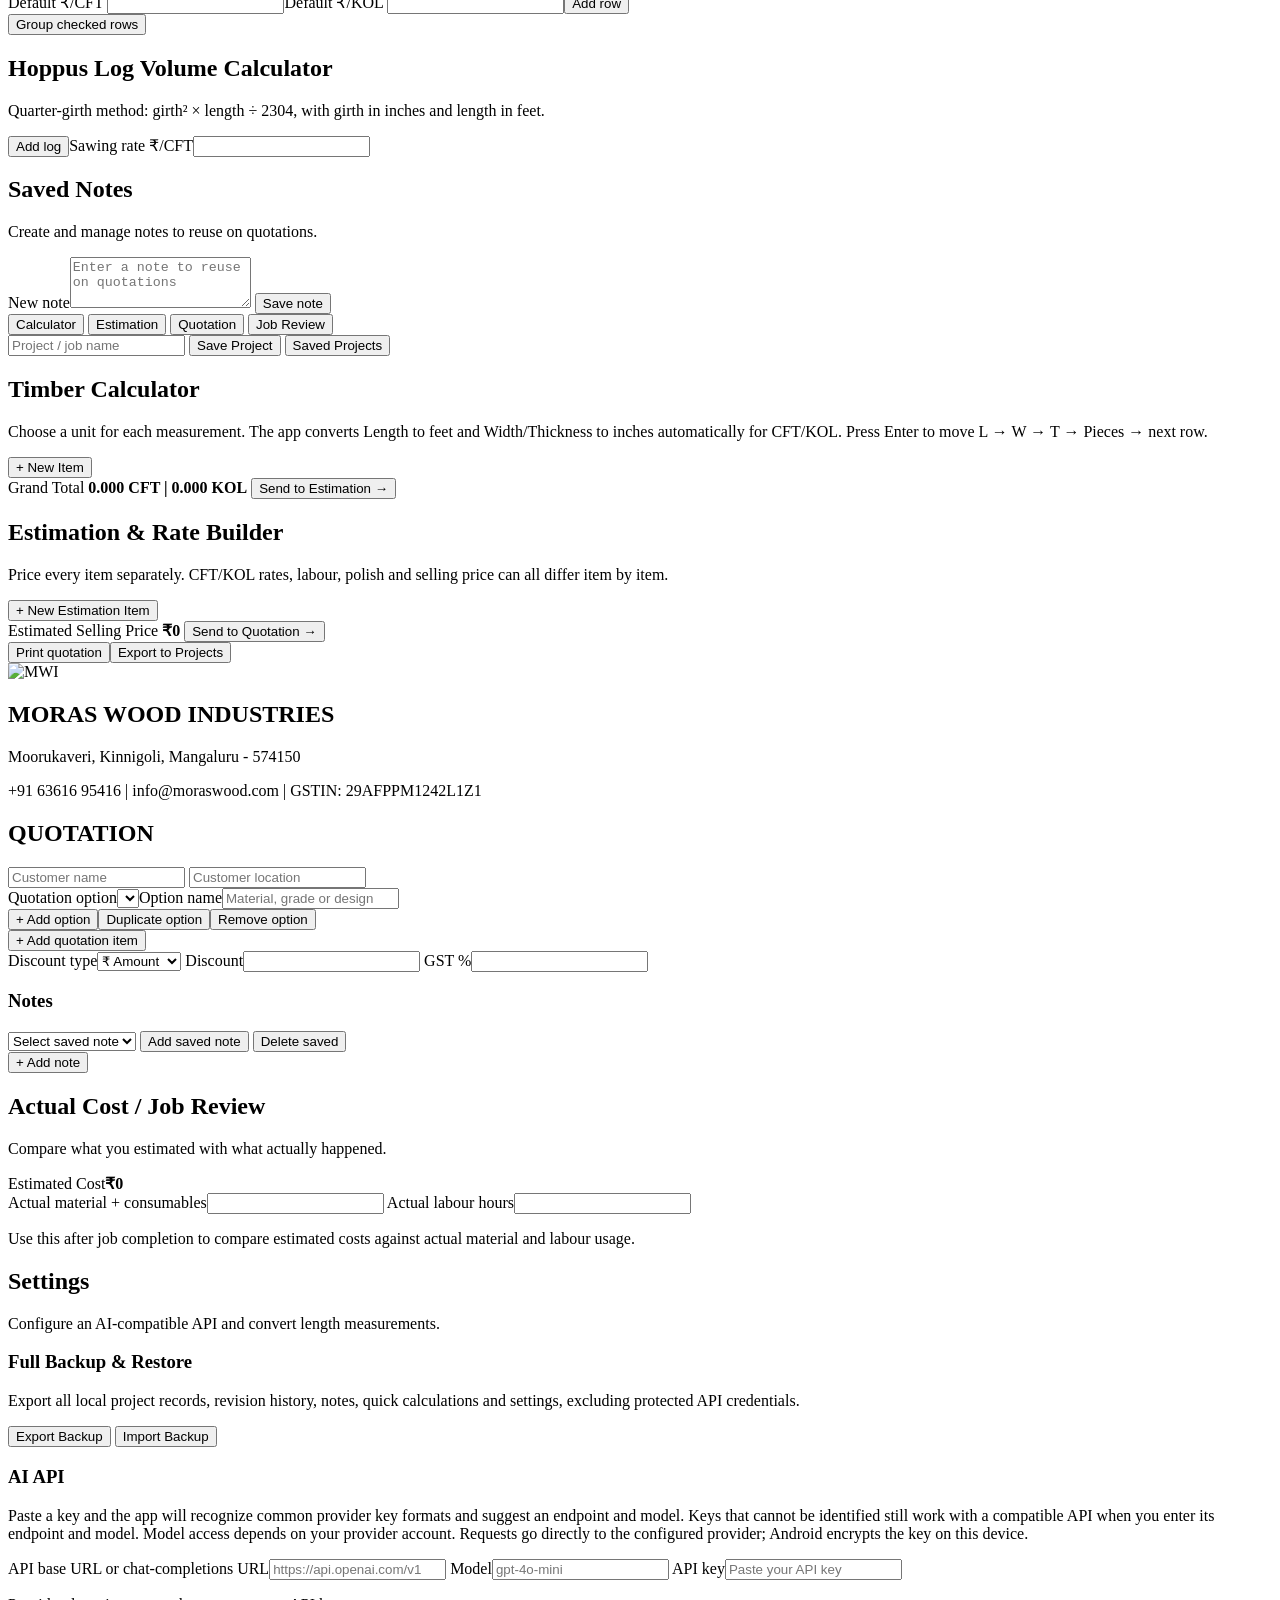
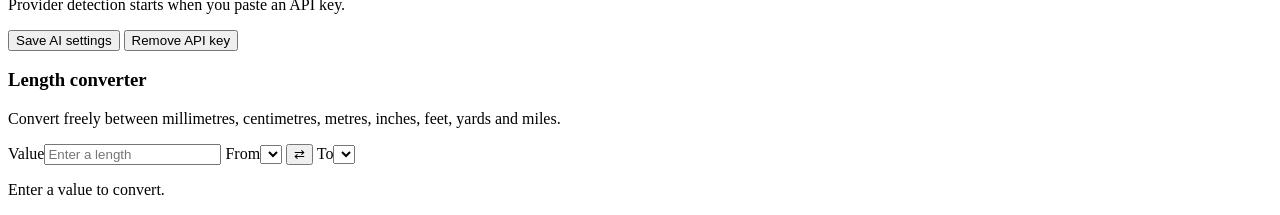
==== commit 25b118af: "Add Export to Projects action beside quotation Print" ====
--- a/app/src/main/assets/index.html
+++ b/app/src/main/assets/index.html
@@ -103,7 +103,7 @@
 
     <section id="quotation" class="panel">
       <div class="quote-actions no-print">
-        <button id="printQuotation" class="primary">Print quotation</button>
+        <button id="printQuotation" class="primary">Print quotation</button><button id="exportToProjects" class="secondary" type="button">Export to Projects</button>
       </div>
       <div class="quotation-editor paper screen-quotation">
         <div class="quote-editor-head">
